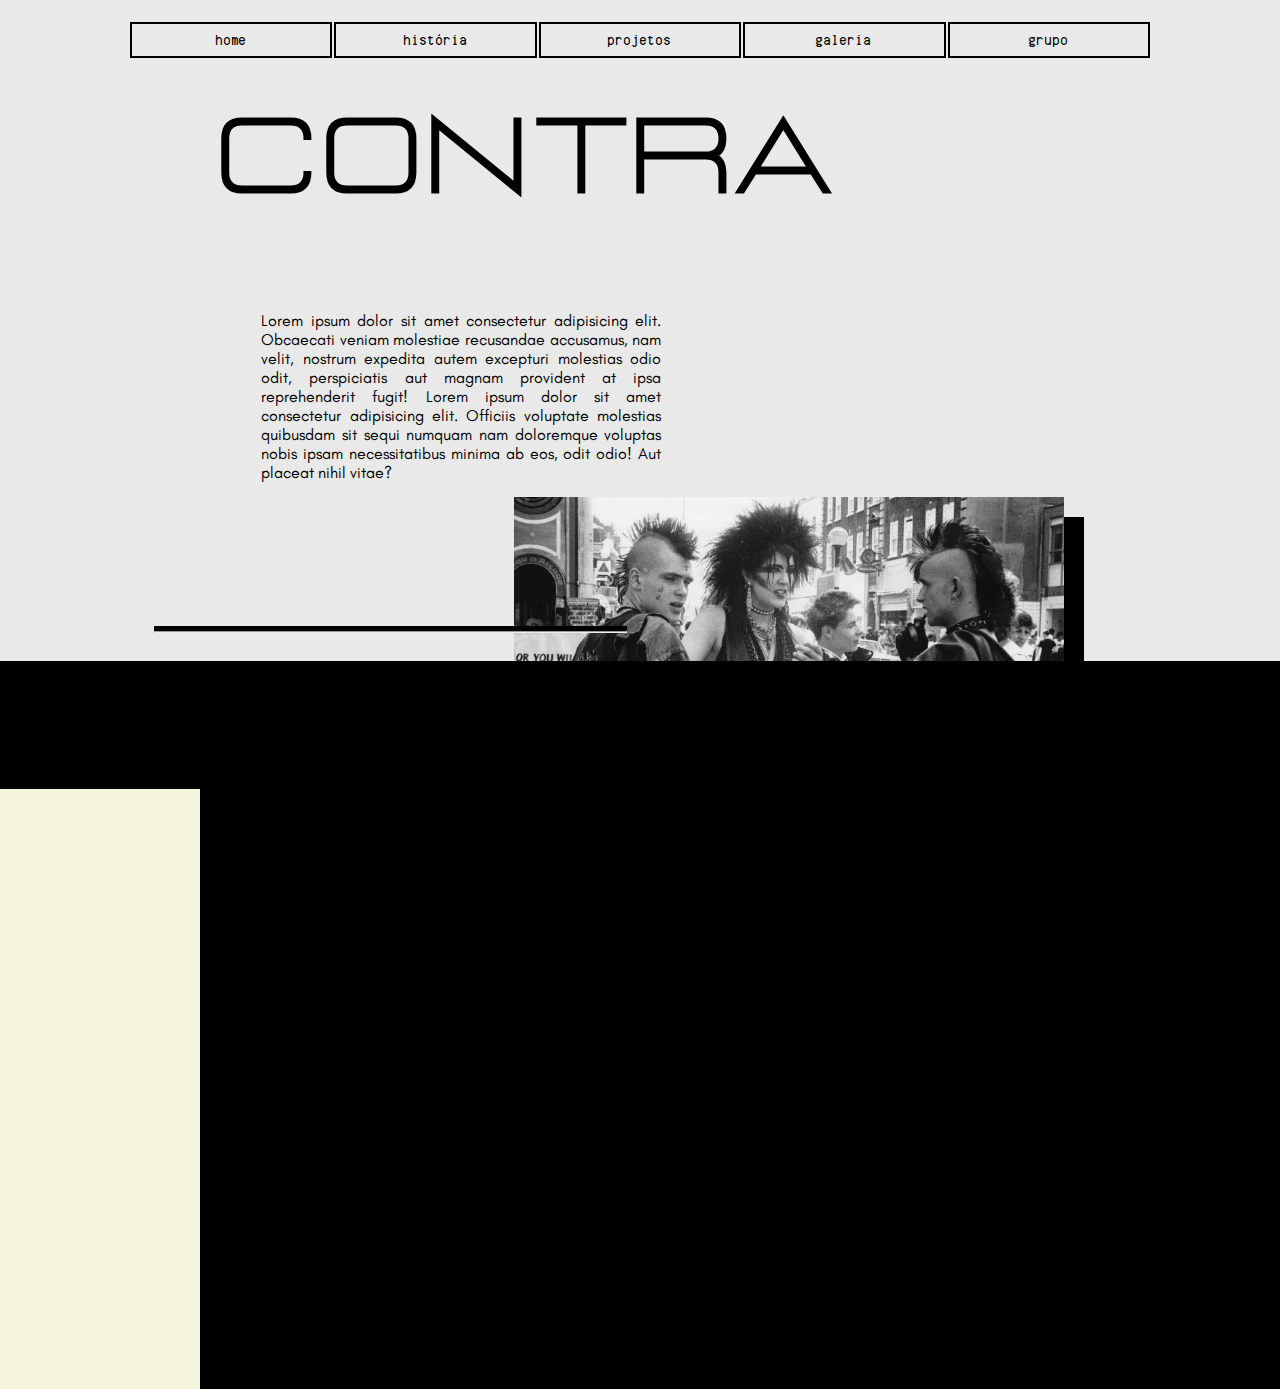
==== home.html @ 4312df62 "iniciei o site e fiz o menu" ====
<!DOCTYPE html>
<html lang="pt-br">
  <head>
    <meta charset="UTF-8" />
    <meta http-equiv="X-UA-Compatible" content="IE=edge" />
    <meta name="viewport" content="width=device-width, initial-scale=1.0" />
    <link rel="stylesheet" href="estilo/home.css" />
    <title>Contra cultura</title>
  </head>
  <body>
    <header>
      <nav>
        <table class="navbar">
          <tr>
            <td><a href="home.html">home</a></td>
            <td><a href="">história</a></td>
            <td><a href="">projetos</a></td>
            <td><a href="">galeria</a></td>
            <td><a href="">grupo</a></td>
          </tr>
        </table>
      </nav>
    </header>
    <div class="caixa">
      <h1 class="contra">Contra</h1>
      <article class="introducao">
        Lorem ipsum dolor sit amet consectetur adipisicing elit. Obcaecati
        veniam molestiae recusandae accusamus, nam velit, nostrum expedita autem
        excepturi molestias odio odit, perspiciatis aut magnam provident at ipsa
        reprehenderit fugit! Lorem ipsum dolor sit amet consectetur adipisicing
        elit. Officiis voluptate molestias quibusdam sit sequi numquam nam
        doloremque voluptas nobis ipsam necessitatibus minima ab eos, odit odio!
        Aut placeat nihil vitae?
      </article>
      <div class="hr-intro">
        <hr />
      </div>
    </div>
    <div class="caixa-dois">
      <img src="imagens/punks.jpg" alt="" />
      <h1 class="cultura">Cultura</h1>
    </div>

    <section class="contextohist">
      <div class="aa"></div>
    </section>
  </body>
</html>
---- estilo/home.css ----
@font-face {
  font-family: spartan;
  src: url(fontes/league-spartan-regular.ttf);
}
@font-face {
  font-family: Lastica;
  src: url(fontes/FontsFree-Net-Lastica.ttf);
}
@font-face {
  font-family: glacial;
  src: url(fontes/GlacialIndifference-Regular.otf);
}
@font-face {
  font-family: computer;
  src: url(fontes/Computer\ says\ no.ttf);
}

* {
  padding: 0;
  margin: 0;
  background-color: #E9E9E9;
}

/*header*/
/*nav*/

a{
  font-size: 25px;
  font-family: computer;
  text-decoration: none;
  color: black;
}

a:hover{
  opacity: 0.7;
}

td{
  padding: 7px;
  border: 2px solid;
  text-align: center;
}

.navbar{
  margin-top: 20px;
  table-layout: fixed;
  margin-left: auto;
  margin-right: auto;
  width: 80%;
}
/*nav*/
/*header*/
/*body*/
/*TÍTULO*/

.caixa{ /*organizando as divs pra nao me perder*/
  display: inline-block;
}

.caixa-dois{
  float: right;

}

.contra{ /*DIV-UM : contra*/
  font-family: lastica;
  margin-left: 35%;
  letter-spacing: 8px;
  margin-top: 7%;
  font-size: 11vh;
}

.introducao{
  margin-top: 15%;
  margin-left: 42%;
  text-align: justify;
  width: 400px;
  font-family: glacial;
}

.hr-intro{ /*linha depois do texto*/
  border-top: 5px solid rgb(0, 0, 0);
  float: left;
  width: 37%;
  position: absolute;
  margin-left: 12%;
  margin-top: 16vh;
}

.cultura{ /*DIV-DOIS : cultura*/
  margin-top: 6%;
  margin-left: 5%;
  font-family: lastica;
  letter-spacing: 8px;
  font-size: 11vh;
}

.caixa-dois img{ /*DIV-DOIS : imagem-punk*/
  margin-top: 2%;
  margin-right: 24vh;
  width: 550px;
  -webkit-box-shadow: 20px 20px rgb(0, 0, 0);
		-moz-box-shadow:    20px 20px rgb(0, 0, 0);
		box-shadow:         20px 20px rgb(0, 0, 0);
	}

/*TÍTULO*/

/*CONTEXTO HISTORICO*/
.contextohist{
  position: absolute;
  margin-top: 14%;
  background-color: black;
  width: 100%;
}

.aa{
  margin-top: 10%;
  width: 200px;
  height: 600px;
  background-color: beige;
}
/*CONTEXTO HISTORICO*/
/*body*/
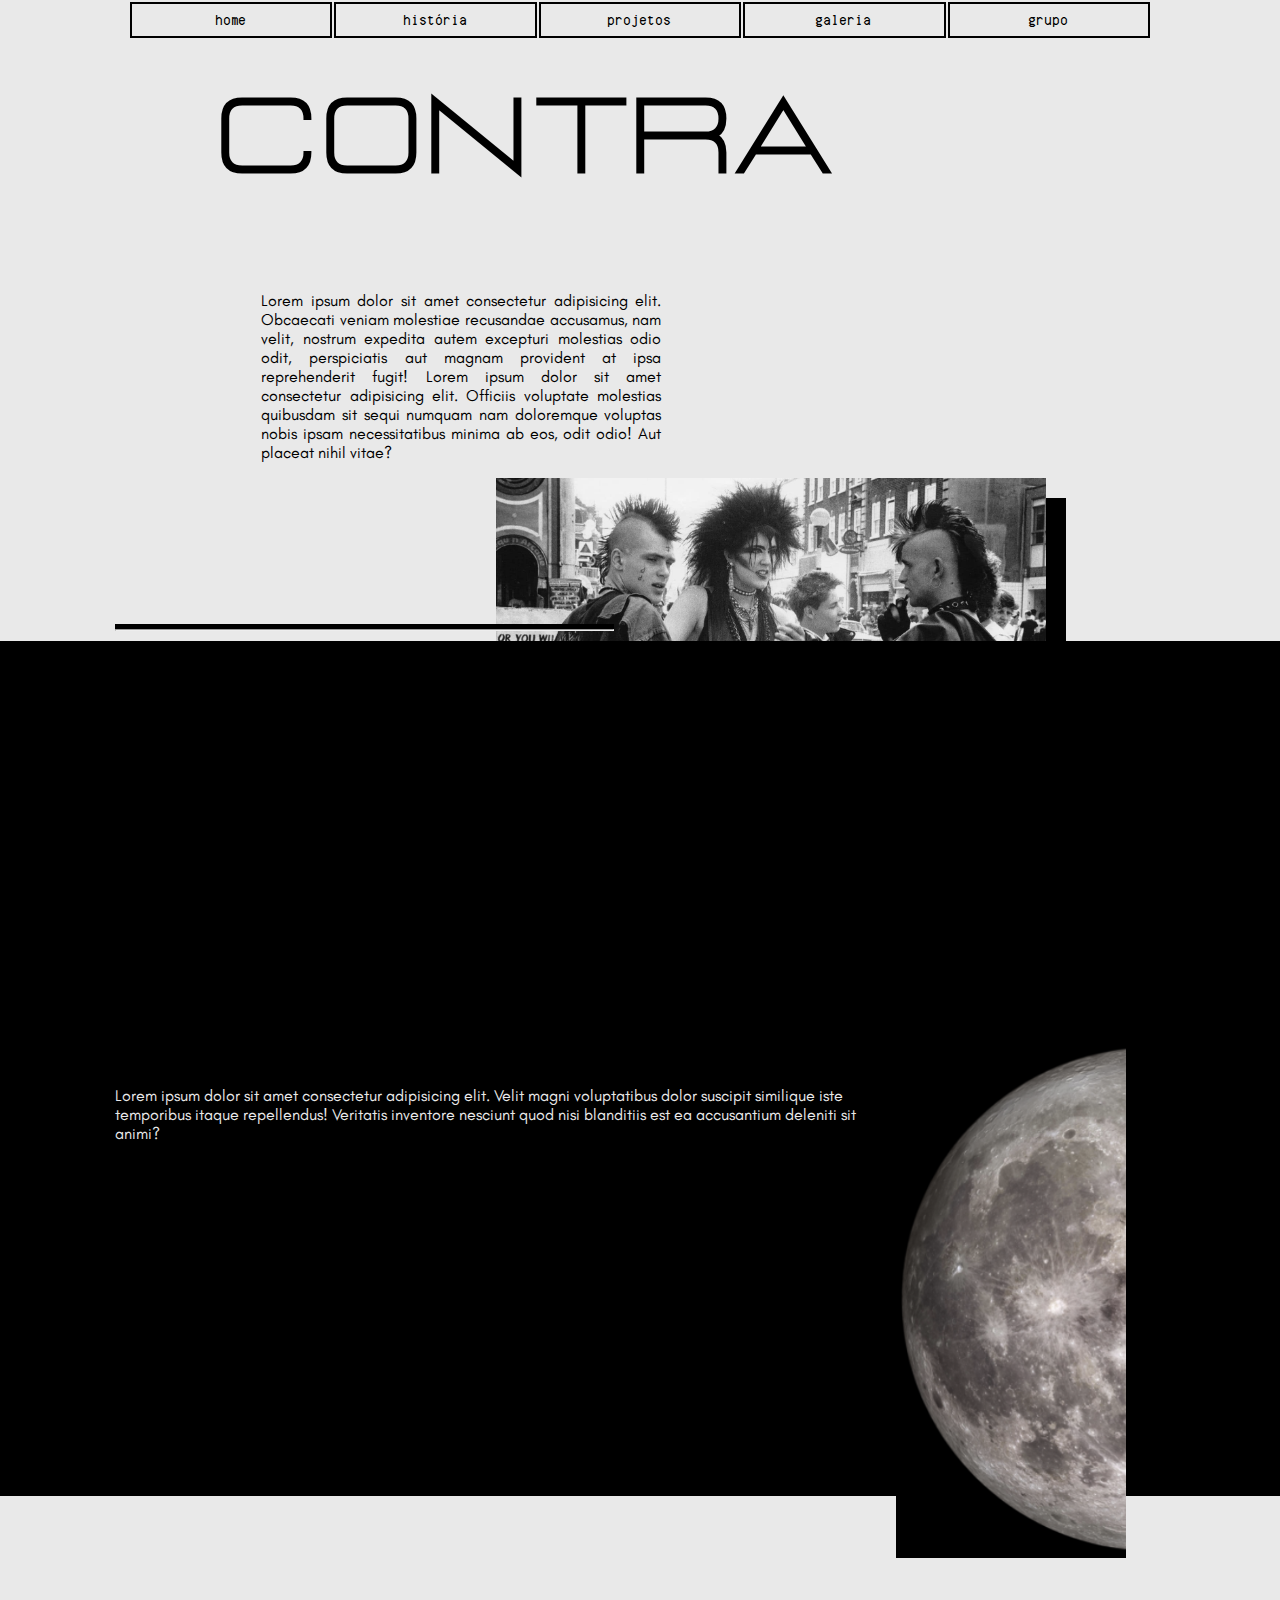
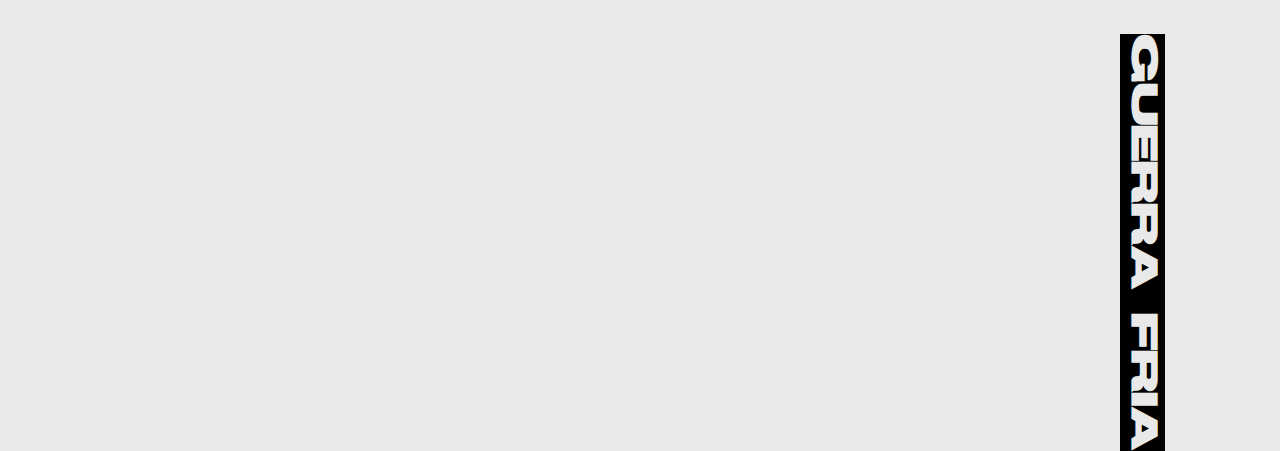
==== commit 7818b2df: "adicionei a parte de guerra fria e modifiquei o texto introdutório" ====
--- a/home.html
+++ b/home.html
@@ -21,28 +21,43 @@
         </table>
       </nav>
     </header>
-    <div class="caixa">
-      <h1 class="contra">Contra</h1>
-      <article class="introducao">
-        Lorem ipsum dolor sit amet consectetur adipisicing elit. Obcaecati
+    <section>
+     <div class="caixa">
+        <h1 class="contra">Contra</h1>
+        <article class="introducao">
+         Lorem ipsum dolor sit amet consectetur adipisicing elit. Obcaecati
         veniam molestiae recusandae accusamus, nam velit, nostrum expedita autem
         excepturi molestias odio odit, perspiciatis aut magnam provident at ipsa
         reprehenderit fugit! Lorem ipsum dolor sit amet consectetur adipisicing
         elit. Officiis voluptate molestias quibusdam sit sequi numquam nam
         doloremque voluptas nobis ipsam necessitatibus minima ab eos, odit odio!
         Aut placeat nihil vitae?
-      </article>
+        </article>
       <div class="hr-intro">
         <hr />
+       </div>
       </div>
+     <div class="caixa-dois">
+       <img src="imagens/punks.jpg" alt="" />
+        <h1 class="cultura">Cultura</h1>
+      </div>
+   </section>
+
+   <section class="guerrafria">
+    <div class="conteudoguerra">
+      <article class="artfrio">
+        Lorem ipsum dolor sit amet consectetur adipisicing elit. Velit magni 
+        voluptatibus dolor suscipit similique iste temporibus itaque repellendus! Veritatis 
+        inventore nesciunt quod nisi blanditiis est ea accusantium deleniti sit animi?
+      </article>
     </div>
-    <div class="caixa-dois">
-      <img src="imagens/punks.jpg" alt="" />
-      <h1 class="cultura">Cultura</h1>
-    </div>
-
-    <section class="contextohist">
-      <div class="aa"></div>
-    </section>
-  </body>
-</html>
+       <div class="a">
+        <img class="lua" src="imagens/lua2.png" alt="">
+      </div>
+        <div class="b">
+          <h2 class="subguerra">guerra fria</h2>
+        </div>
+        
+      
+  
+   </section>
--- a/estilo/home.css
+++ b/estilo/home.css
@@ -13,6 +13,10 @@
 @font-face {
   font-family: computer;
   src: url(fontes/Computer\ says\ no.ttf);
+}
+@font-face {
+  font-family: tsblock;
+  src: url(fontes/TS\ Block\ Bold.ttf);
 }
 
 * {
@@ -42,7 +46,6 @@
 }
 
 .navbar{
-  margin-top: 20px;
   table-layout: fixed;
   margin-left: auto;
   margin-right: auto;
@@ -57,7 +60,7 @@
   display: inline-block;
 }
 
-.caixa-dois{
+.caixa-dois{ /*imagem dos punks e contra*/
   float: right;
 
 }
@@ -81,10 +84,10 @@
 .hr-intro{ /*linha depois do texto*/
   border-top: 5px solid rgb(0, 0, 0);
   float: left;
-  width: 37%;
+  width: 39%;
   position: absolute;
-  margin-left: 12%;
-  margin-top: 16vh;
+  margin-left: 9%;
+  margin-top: 18vh;
 }
 
 .cultura{ /*DIV-DOIS : cultura*/
@@ -97,7 +100,7 @@
 
 .caixa-dois img{ /*DIV-DOIS : imagem-punk*/
   margin-top: 2%;
-  margin-right: 24vh;
+  margin-right: 26vh;
   width: 550px;
   -webkit-box-shadow: 20px 20px rgb(0, 0, 0);
 		-moz-box-shadow:    20px 20px rgb(0, 0, 0);
@@ -107,18 +110,44 @@
 /*TÍTULO*/
 
 /*CONTEXTO HISTORICO*/
-.contextohist{
-  position: absolute;
+/*---GUERRA FRIA---*/
+.guerrafria{ /*section preta*/
   margin-top: 14%;
+  position: relative;
+  height: 95vh;
+  width: 100%;
   background-color: black;
-  width: 100%;
 }
 
-.aa{
-  margin-top: 10%;
-  width: 200px;
-  height: 600px;
-  background-color: beige;
+.artfrio { /*div do que ta escrito*/
+  margin-top: 6%;
+  margin-left: 9%;
+  width: 59%;
+  float: left;
+  background-color: #000000;
+  font-family: glacial;
+  color: #E9E9E9;
 }
+
+.lua{
+  float: left;
+  width: 230px;
+  background-color: #000000;
+  margin-left: 2%;
+  margin-top: 2.5%;
+}
+
+
+.subguerra{
+  margin-right: 9%;
+  margin-top: 6%;
+  font-size: 40px;
+  float: right;
+  writing-mode: vertical-lr;
+  background-color: #000000;
+  color: #E9E9E9;
+  font-family: tsblock;
+}
+/*---GUERRA FRIA---*/
 /*CONTEXTO HISTORICO*/
 /*body*/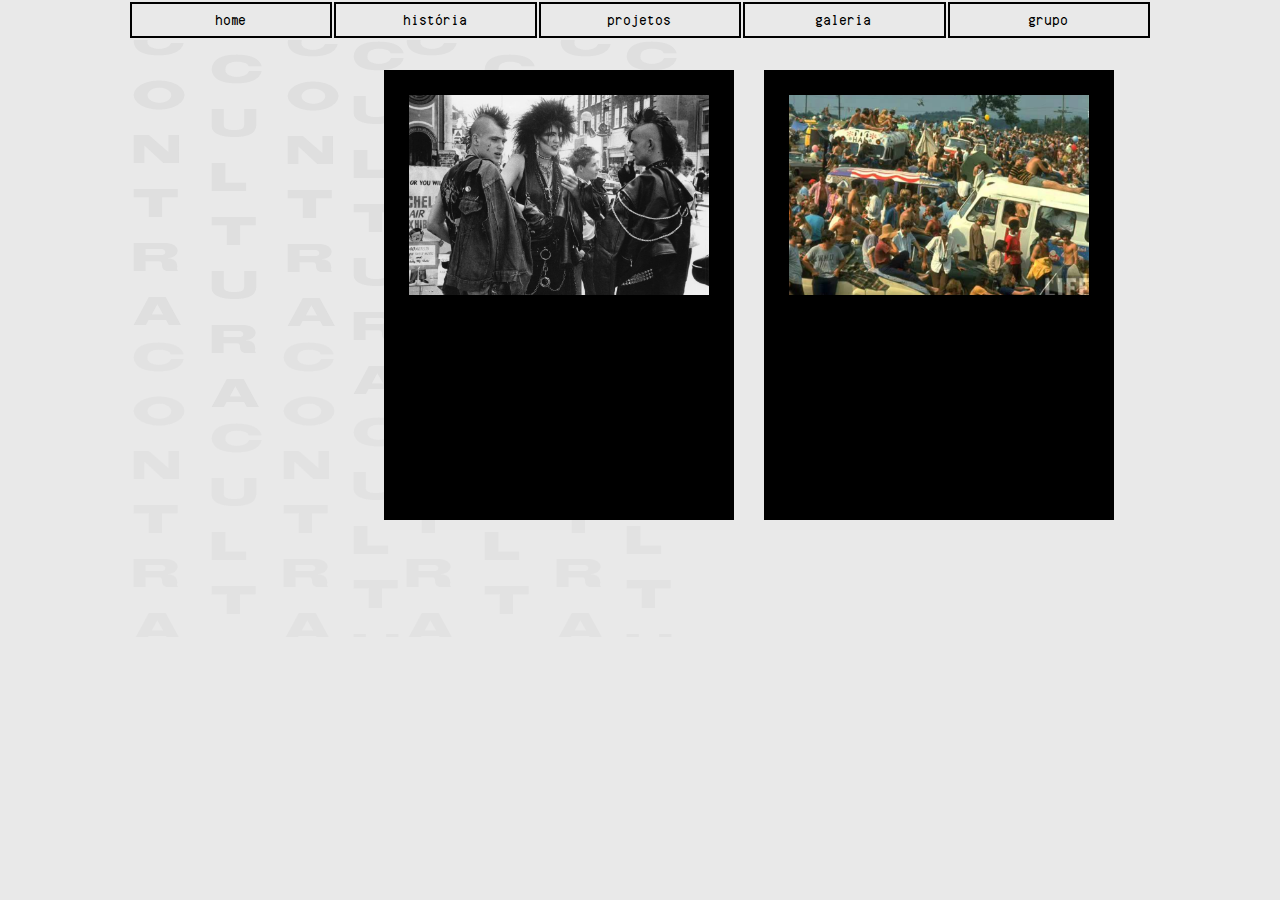
==== commit a69e4c51: "tentei arrumar o nav, mas nao deu certo. então fiz a parte de guerra fria e iniciei um menu" ====
--- a/home.html
+++ b/home.html
@@ -2,9 +2,9 @@
 <html lang="pt-br">
   <head>
     <meta charset="UTF-8" />
+    <link rel="stylesheet" href="estilo/home.css" />
     <meta http-equiv="X-UA-Compatible" content="IE=edge" />
     <meta name="viewport" content="width=device-width, initial-scale=1.0" />
-    <link rel="stylesheet" href="estilo/home.css" />
     <title>Contra cultura</title>
   </head>
   <body>
@@ -12,8 +12,8 @@
       <nav>
         <table class="navbar">
           <tr>
-            <td><a href="home.html">home</a></td>
-            <td><a href="">história</a></td>
+            <td><a href="home.html">home</td>
+            <td><a href="historia.html">história</a></td>
             <td><a href="">projetos</a></td>
             <td><a href="">galeria</a></td>
             <td><a href="">grupo</a></td>
@@ -21,43 +21,15 @@
         </table>
       </nav>
     </header>
-    <section>
-     <div class="caixa">
-        <h1 class="contra">Contra</h1>
-        <article class="introducao">
-         Lorem ipsum dolor sit amet consectetur adipisicing elit. Obcaecati
-        veniam molestiae recusandae accusamus, nam velit, nostrum expedita autem
-        excepturi molestias odio odit, perspiciatis aut magnam provident at ipsa
-        reprehenderit fugit! Lorem ipsum dolor sit amet consectetur adipisicing
-        elit. Officiis voluptate molestias quibusdam sit sequi numquam nam
-        doloremque voluptas nobis ipsam necessitatibus minima ab eos, odit odio!
-        Aut placeat nihil vitae?
-        </article>
-      <div class="hr-intro">
-        <hr />
-       </div>
+    <img class="contracult2" src="imagens/contracultura.png" alt="">
+    <img class="contracult" src="imagens/contracultura.png" alt="">
+    <article class="um">
+      <div class="hist">
+        <img class="minigalera" src="imagens/minigalera.png" alt="">
       </div>
-     <div class="caixa-dois">
-       <img src="imagens/punks.jpg" alt="" />
-        <h1 class="cultura">Cultura</h1>
+      <div class="punk">
+        <img class="minipunk" src="imagens/minipunks.png" alt="">
       </div>
-   </section>
-
-   <section class="guerrafria">
-    <div class="conteudoguerra">
-      <article class="artfrio">
-        Lorem ipsum dolor sit amet consectetur adipisicing elit. Velit magni 
-        voluptatibus dolor suscipit similique iste temporibus itaque repellendus! Veritatis 
-        inventore nesciunt quod nisi blanditiis est ea accusantium deleniti sit animi?
-      </article>
-    </div>
-       <div class="a">
-        <img class="lua" src="imagens/lua2.png" alt="">
-      </div>
-        <div class="b">
-          <h2 class="subguerra">guerra fria</h2>
-        </div>
-        
-      
-  
-   </section>
+    </article>
+  </body>
+</html>
--- a/estilo/home.css
+++ b/estilo/home.css
@@ -14,10 +14,7 @@
   font-family: computer;
   src: url(fontes/Computer\ says\ no.ttf);
 }
-@font-face {
-  font-family: tsblock;
-  src: url(fontes/TS\ Block\ Bold.ttf);
-}
+
 
 * {
   padding: 0;
@@ -27,16 +24,16 @@
 
 /*header*/
 /*nav*/
-
 a{
+  font-family: computer;
   font-size: 25px;
-  font-family: computer;
   text-decoration: none;
   color: black;
 }
 
-a:hover{
-  opacity: 0.7;
+
+.navbar td:hover{
+  background-color: black;
 }
 
 td{
@@ -53,101 +50,53 @@
 }
 /*nav*/
 /*header*/
+
 /*body*/
-/*TÍTULO*/
-
-.caixa{ /*organizando as divs pra nao me perder*/
-  display: inline-block;
+.contracult{
+  float: left;
+  position: absolute;
+  margin-left: 7.2%;
+  background-color: #e9e9e900;
 }
 
-.caixa-dois{ /*imagem dos punks e contra*/
-  float: right;
-
+.contracult2{
+  float: left;
+  position: absolute;
+  margin-left: 28.5%;
 }
 
-.contra{ /*DIV-UM : contra*/
-  font-family: lastica;
-  margin-left: 35%;
-  letter-spacing: 8px;
-  margin-top: 7%;
-  font-size: 11vh;
+.um{
+  margin-top: 30px;
 }
 
-.introducao{
-  margin-top: 15%;
-  margin-left: 42%;
-  text-align: justify;
-  width: 400px;
-  font-family: glacial;
+.hist{
+  margin-right: 13%;
+  position: relative;
+  height: 450px;
+  width: 350px;
+  background-color: rgb(0, 0, 0);
+  float: right;
 }
 
-.hr-intro{ /*linha depois do texto*/
-  border-top: 5px solid rgb(0, 0, 0);
-  float: left;
-  width: 39%;
-  position: absolute;
-  margin-left: 9%;
-  margin-top: 18vh;
+.minigalera{
+  width: 300px;
+  margin-left: 25px;
+  margin-top: 25px;
 }
 
-.cultura{ /*DIV-DOIS : cultura*/
-  margin-top: 6%;
-  margin-left: 5%;
-  font-family: lastica;
-  letter-spacing: 8px;
-  font-size: 11vh;
+.punk{
+  position: relative;
+  height: 450px;
+  width: 350px;
+  background-color: rgb(0, 0, 0);
+  margin-right: 30px;
+  float: right;
 }
 
-.caixa-dois img{ /*DIV-DOIS : imagem-punk*/
-  margin-top: 2%;
-  margin-right: 26vh;
-  width: 550px;
-  -webkit-box-shadow: 20px 20px rgb(0, 0, 0);
-		-moz-box-shadow:    20px 20px rgb(0, 0, 0);
-		box-shadow:         20px 20px rgb(0, 0, 0);
-	}
-
-/*TÍTULO*/
-
-/*CONTEXTO HISTORICO*/
-/*---GUERRA FRIA---*/
-.guerrafria{ /*section preta*/
-  margin-top: 14%;
-  position: relative;
-  height: 95vh;
-  width: 100%;
-  background-color: black;
+.minipunk{
+  width: 300px;
+  margin-left: 25px;
+  margin-top: 25px;
 }
 
-.artfrio { /*div do que ta escrito*/
-  margin-top: 6%;
-  margin-left: 9%;
-  width: 59%;
-  float: left;
-  background-color: #000000;
-  font-family: glacial;
-  color: #E9E9E9;
-}
-
-.lua{
-  float: left;
-  width: 230px;
-  background-color: #000000;
-  margin-left: 2%;
-  margin-top: 2.5%;
-}
-
-
-.subguerra{
-  margin-right: 9%;
-  margin-top: 6%;
-  font-size: 40px;
-  float: right;
-  writing-mode: vertical-lr;
-  background-color: #000000;
-  color: #E9E9E9;
-  font-family: tsblock;
-}
-/*---GUERRA FRIA---*/
-/*CONTEXTO HISTORICO*/
 /*body*/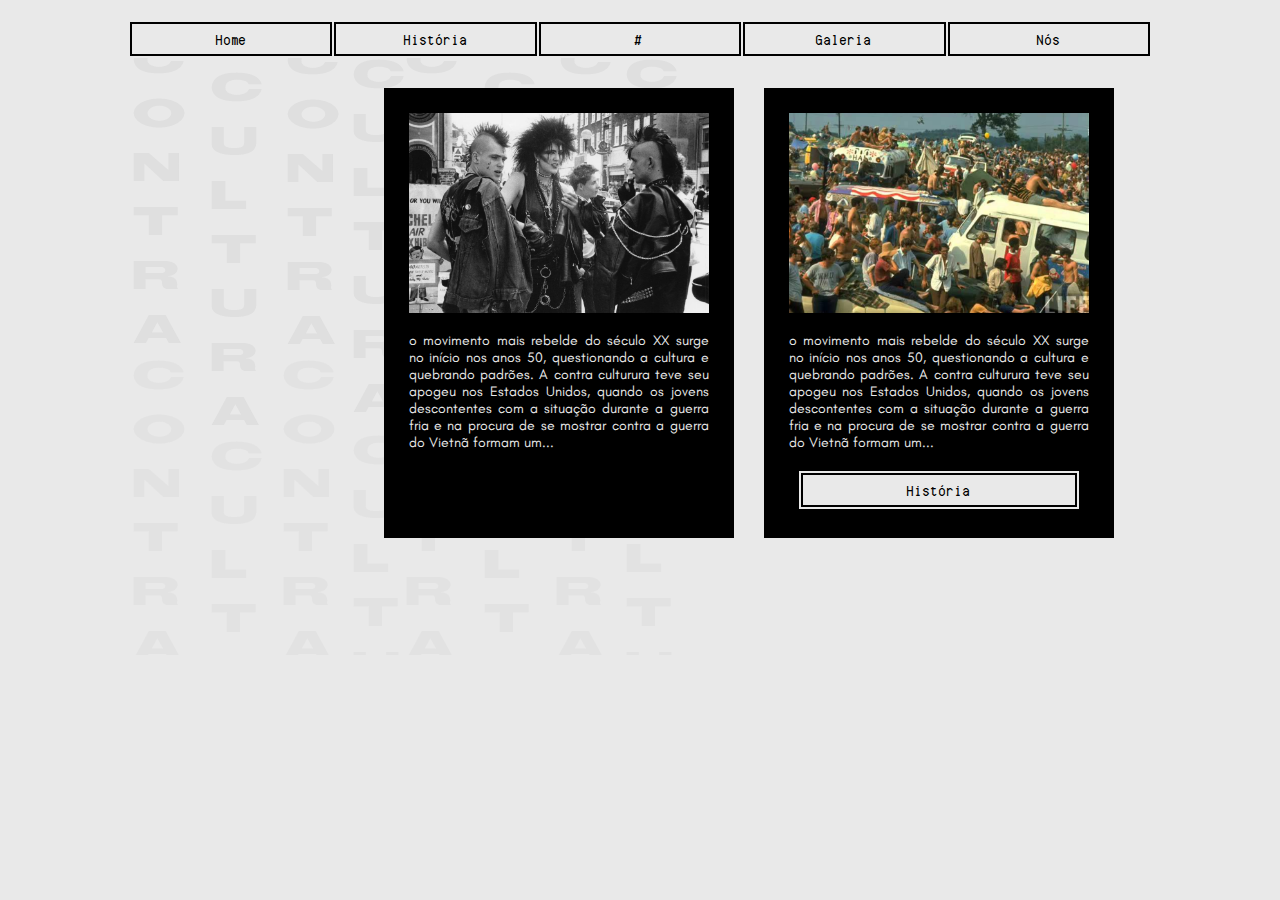
==== commit 9ae0f3f2: "arrumei o nav,caralho" ====
--- a/home.html
+++ b/home.html
@@ -12,23 +12,32 @@
       <nav>
         <table class="navbar">
           <tr>
-            <td><a href="home.html">home</td>
-            <td><a href="historia.html">história</a></td>
-            <td><a href="">projetos</a></td>
-            <td><a href="">galeria</a></td>
-            <td><a href="">grupo</a></td>
+            <td style="cursor:pointer" onclick="location.href='home.html'">Home</td>
+            <td style="cursor:pointer" onclick="location.href='historia.html'">História</td>
+            <td style="cursor:pointer" onclick="location.href='home.html'">#</td>
+            <td style="cursor:pointer" onclick="location.href='home.html'">Galeria</td>
+            <td style="cursor:pointer" onclick="location.href='home.html'">Nós</td>
           </tr>
         </table>
       </nav>
     </header>
+    <!--imagens escrito contracultura-->
     <img class="contracult2" src="imagens/contracultura.png" alt="">
     <img class="contracult" src="imagens/contracultura.png" alt="">
+    <!--imagens escrito contracultura-->
     <article class="um">
+      <!--quadrado botao de historia-->
       <div class="hist">
         <img class="minigalera" src="imagens/minigalera.png" alt="">
+        <p>o movimento mais rebelde do século XX surge no início nos anos 50, questionando a cultura e quebrando padrões. A contra culturura teve seu apogeu nos Estados Unidos, quando os jovens descontentes com a situação durante a guerra fria e na procura de se mostrar contra a guerra do Vietnã formam um...</p>
+        <table class="navbar">
+          <td style="cursor:pointer" onclick="location.href='historia.html'">História</td>
+        </table>
       </div>
+      <!--quadrado botao dos punks-->
       <div class="punk">
         <img class="minipunk" src="imagens/minipunks.png" alt="">
+        <p>o movimento mais rebelde do século XX surge no início nos anos 50, questionando a cultura e quebrando padrões. A contra culturura teve seu apogeu nos Estados Unidos, quando os jovens descontentes com a situação durante a guerra fria e na procura de se mostrar contra a guerra do Vietnã formam um...</p>
       </div>
     </article>
   </body>
--- a/estilo/home.css
+++ b/estilo/home.css
@@ -24,21 +24,21 @@
 
 /*header*/
 /*nav*/
-a{
+td{
+  font-size: 25px;
   font-family: computer;
-  font-size: 25px;
   text-decoration: none;
   color: black;
 }
 
-
-.navbar td:hover{
-  background-color: black;
+td:hover{
+  background-color: #000000;
+  color: #E9E9E9;
 }
 
 td{
   padding: 7px;
-  border: 2px solid;
+  border: 2px solid black;
   text-align: center;
 }
 
@@ -46,12 +46,14 @@
   table-layout: fixed;
   margin-left: auto;
   margin-right: auto;
+  margin-top: 20px;
   width: 80%;
 }
 /*nav*/
 /*header*/
 
 /*body*/
+/*imagens e partes pretas 1*/
 .contracult{
   float: left;
   position: absolute;
@@ -98,5 +100,28 @@
   margin-left: 25px;
   margin-top: 25px;
 }
+/*textos e botões da parte 1*/
+.hist p{
+  background-color: #000000;
+  color: #E9E9E9;
+  text-align: justify;
+  margin-top: 15px;
+  margin-left: 25px;
+  margin-right: 25px;
+  font-family: glacial;
+  font-size: 14px;
+}
 
+.punk p{
+  background-color: #000000;
+  color: #E9E9E9;
+  text-align: justify;
+  margin-top: 15px;
+  margin-left: 25px;
+  margin-right: 25px;
+  font-family: glacial;
+  font-size: 14px;
+}
+/*textos e botões da parte 1*/
+/*imagens e partes pretas 1*/
 /*body*/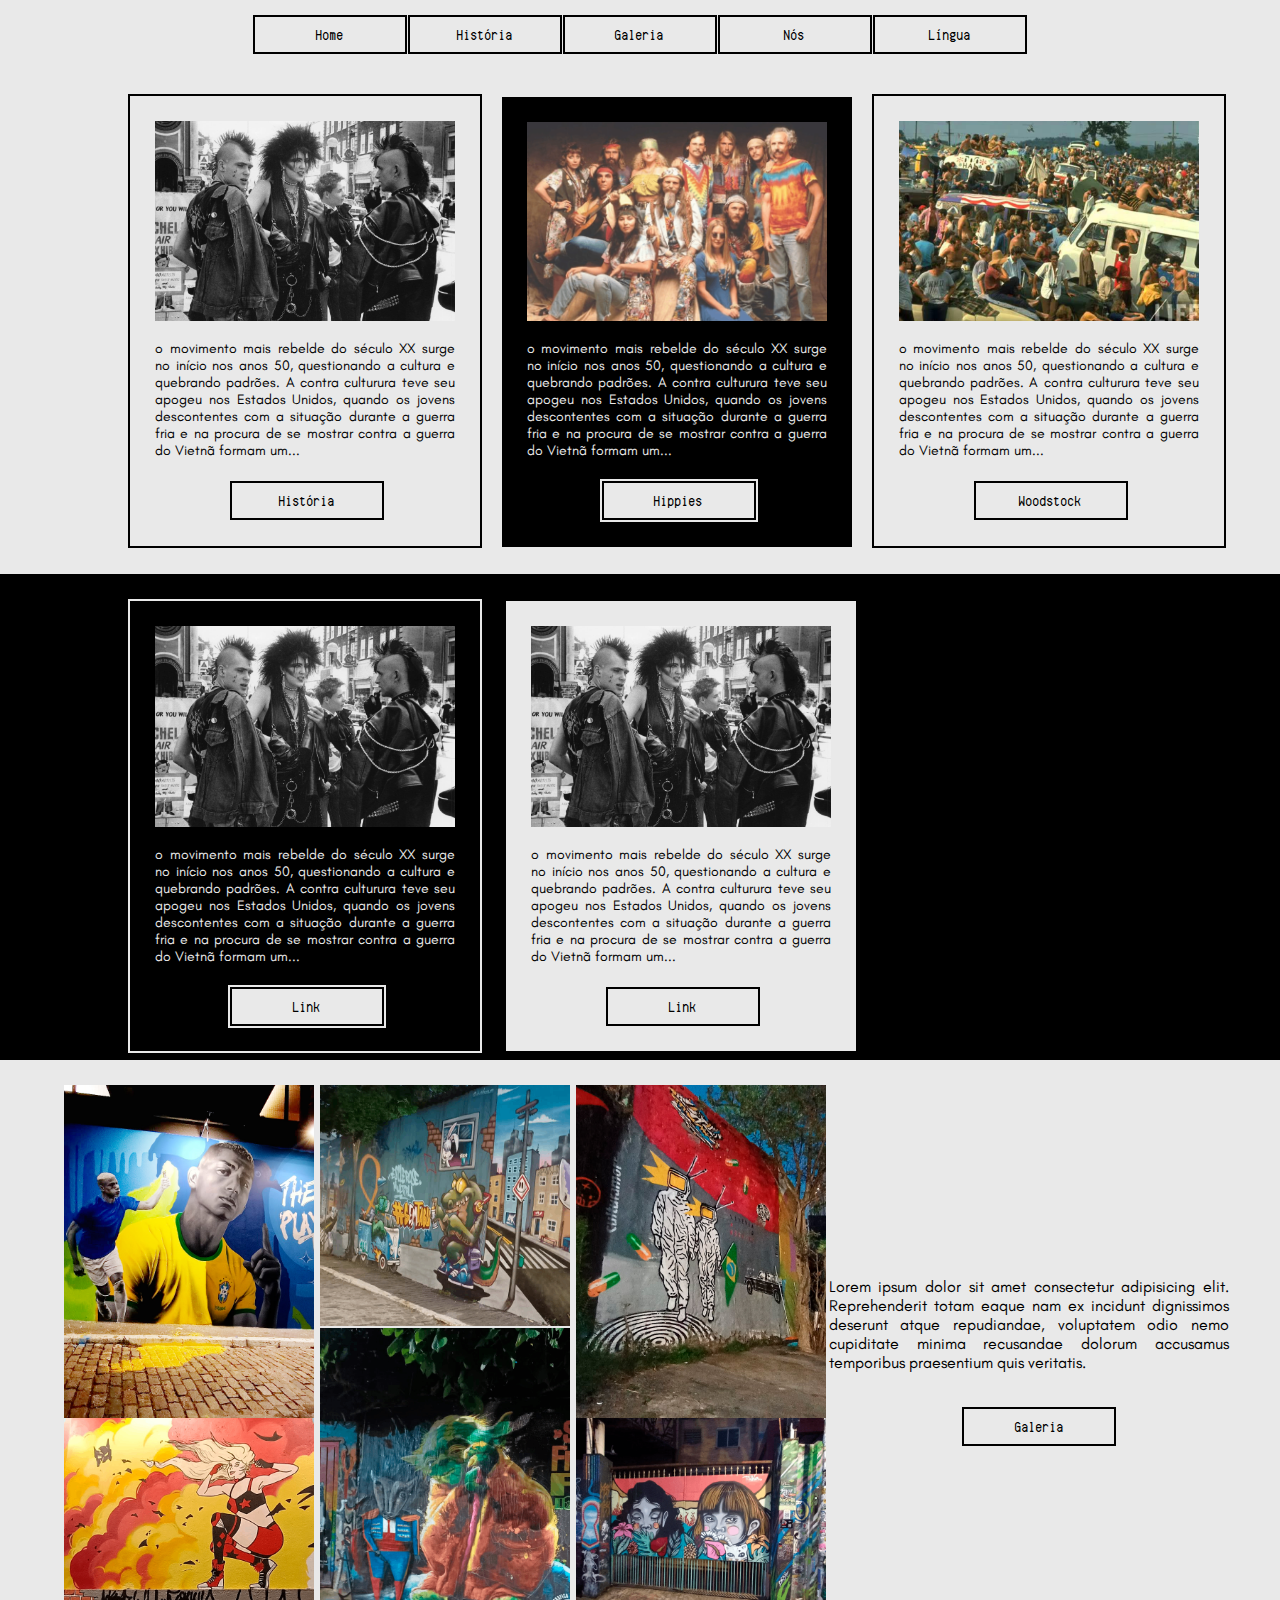
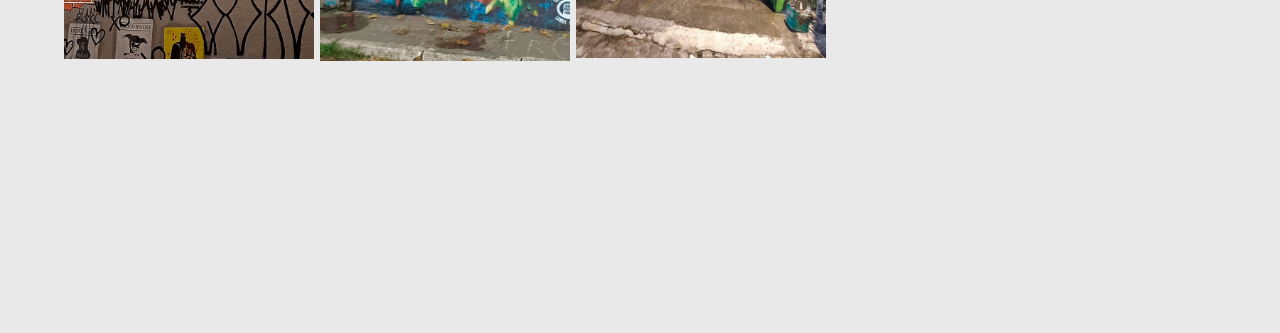
==== commit d11d5977: "tudo quase pronto para entregar" ====
--- a/home.html
+++ b/home.html
@@ -9,36 +9,159 @@
   </head>
   <body>
     <header>
-      <nav>
-        <table class="navbar">
-          <tr>
-            <td style="cursor:pointer" onclick="location.href='home.html'">Home</td>
-            <td style="cursor:pointer" onclick="location.href='historia.html'">História</td>
-            <td style="cursor:pointer" onclick="location.href='home.html'">#</td>
-            <td style="cursor:pointer" onclick="location.href='home.html'">Galeria</td>
-            <td style="cursor:pointer" onclick="location.href='home.html'">Nós</td>
-          </tr>
-        </table>
+      <nav class="menudrop">
+        <ul>
+          <li><a href="home.html">Home</a></li>
+          <li>
+            <a href="historia.html">História</a>
+            <ul>
+              <li><a href="historia.html#hipongas">Hippies</a></li>
+              <li><a href="historia.html#Woodstock">Woodstock</a></li>
+              <li><a href="#">Punks</a></li>
+            </ul>
+          </li>
+
+          <li><a href="galeria.html">Galeria</a></li>
+          <li><a href="#">Nós</a></li>
+          <li>
+            <a href="#">Língua</a>
+            <ul>
+              <li><a href="#">Portugues</a></li>
+              <li><a href="#">Inglês</a></li>
+            </ul>
+          </li>
+        </ul>
       </nav>
     </header>
-    <!--imagens escrito contracultura-->
-    <img class="contracult2" src="imagens/contracultura.png" alt="">
-    <img class="contracult" src="imagens/contracultura.png" alt="">
-    <!--imagens escrito contracultura-->
+
     <article class="um">
-      <!--quadrado botao de historia-->
-      <div class="hist">
-        <img class="minigalera" src="imagens/minigalera.png" alt="">
-        <p>o movimento mais rebelde do século XX surge no início nos anos 50, questionando a cultura e quebrando padrões. A contra culturura teve seu apogeu nos Estados Unidos, quando os jovens descontentes com a situação durante a guerra fria e na procura de se mostrar contra a guerra do Vietnã formam um...</p>
-        <table class="navbar">
-          <td style="cursor:pointer" onclick="location.href='historia.html'">História</td>
+      <!--quadrado botao de HISTORIA -->
+      <div id="quadrados" class="quadrado1">
+        <img src="imagens/minipunks.png" alt="" />
+        <p>
+          o movimento mais rebelde do século XX surge no início nos anos 50,
+          questionando a cultura e quebrando padrões. A contra culturura teve
+          seu apogeu nos Estados Unidos, quando os jovens descontentes com a
+          situação durante a guerra fria e na procura de se mostrar contra a
+          guerra do Vietnã formam um...
+        </p>
+        <table>
+          <td><a href="historia.html">História</a></td>
         </table>
       </div>
-      <!--quadrado botao dos punks-->
-      <div class="punk">
-        <img class="minipunk" src="imagens/minipunks.png" alt="">
-        <p>o movimento mais rebelde do século XX surge no início nos anos 50, questionando a cultura e quebrando padrões. A contra culturura teve seu apogeu nos Estados Unidos, quando os jovens descontentes com a situação durante a guerra fria e na procura de se mostrar contra a guerra do Vietnã formam um...</p>
+      <!--quadrado botao de HISTORIA -->
+
+      <!--quadrado botao de HIPPIE -->
+      <div id="quadrados" class="quadrado2">
+        <img src="imagens/varioshippie.png" alt="" />
+        <p>
+          o movimento mais rebelde do século XX surge no início nos anos 50,
+          questionando a cultura e quebrando padrões. A contra culturura teve
+          seu apogeu nos Estados Unidos, quando os jovens descontentes com a
+          situação durante a guerra fria e na procura de se mostrar contra a
+          guerra do Vietnã formam um...
+        </p>
+        <table>
+          <td><a href="historia.html#hipongas">Hippies</a></td>
+        </table>
       </div>
+      <!--quadrado botao de HIPPIE -->
+
+      <!--quadrado botao de WOODSTOCK-->
+      <div id="quadrados" class="quadrado3">
+        <img src="imagens/minigalera.png" alt="" />
+        <p>
+          o movimento mais rebelde do século XX surge no início nos anos 50,
+          questionando a cultura e quebrando padrões. A contra culturura teve
+          seu apogeu nos Estados Unidos, quando os jovens descontentes com a
+          situação durante a guerra fria e na procura de se mostrar contra a
+          guerra do Vietnã formam um...
+        </p>
+        <table>
+          <td><a href="historia.html#Woodstock">Woodstock</a></td>
+        </table>
+      </div>
+      <!--quadrado botao de WOODSTOCK-->
     </article>
+
+    <section class="preto1">
+      <article class="segundo">
+        <!--quadrado botao de -->
+        <div id="quadrados" class="quadrado4">
+          <img src="imagens/minipunks.png" alt="" />
+          <p>
+            o movimento mais rebelde do século XX surge no início nos anos 50,
+            questionando a cultura e quebrando padrões. A contra culturura teve
+            seu apogeu nos Estados Unidos, quando os jovens descontentes com a
+            situação durante a guerra fria e na procura de se mostrar contra a
+            guerra do Vietnã formam um...
+          </p>
+          <table>
+            <td><a href="">Link</a></td>
+          </table>
+        </div>
+        <!--quadrado botao de -->
+
+        <!--quadrado botao de -->
+        <div id="quadrados" class="quadrado5">
+          <img src="imagens/minipunks.png" alt="" />
+          <p>
+            o movimento mais rebelde do século XX surge no início nos anos 50,
+            questionando a cultura e quebrando padrões. A contra culturura teve
+            seu apogeu nos Estados Unidos, quando os jovens descontentes com a
+            situação durante a guerra fria e na procura de se mostrar contra a
+            guerra do Vietnã formam um...
+          </p>
+          <table>
+            <td><a href="">Link</a></td>
+          </table>
+        </div>
+        <!--quadrado botao de -->
+
+        <!--quadrado botao de -->
+        <div id="quadrados" class="quadrado6">
+          <img src="imagens/minipunks.png" alt="" />
+          <p>
+            o movimento mais rebelde do século XX surge no início nos anos 50,
+            questionando a cultura e quebrando padrões. A contra culturura teve
+            seu apogeu nos Estados Unidos, quando os jovens descontentes com a
+            situação durante a guerra fria e na procura de se mostrar contra a
+            guerra do Vietnã formam um...
+          </p>
+          <table>
+            <td><a href="">Link</a></td>
+          </table>
+        </div>
+        <!--quadrado botao de -->
+      </article>
+    </section>
+
+    <section class="galeria">
+      <div class="galeum">
+        <img class="fute" src="imagens/retangulogale.jpg" alt="" />
+        <img class="kabum" src="imagens/quadradogale.png" alt="" />
+      </div>
+      <div class="galedois">
+        <img class="dino" src="imagens/quadradogale2.png" alt="" />
+        <img class="yoda" src="imagens/retangulogale2.png" alt="" />
+      </div>
+      <div class="galetres">
+        <img class="tv" src="imagens/retangulogale3.jpg" alt="" />
+        <img class="mininas" src="imagens/quadradogale3.png" alt="" />
+      </div>
+      <article>
+        <div class="link">
+          <p class="parte-escrita">
+            Lorem ipsum dolor sit amet consectetur adipisicing elit.
+            Reprehenderit totam eaque nam ex incidunt dignissimos deserunt atque
+            repudiandae, voluptatem odio nemo cupiditate minima recusandae
+            dolorum accusamus temporibus praesentium quis veritatis.
+          </p>
+          <table>
+            <td><a href="galeria.html">Galeria</a></td>
+          </table>
+        </div>
+      </article>
+    </section>
   </body>
 </html>
--- a/estilo/home.css
+++ b/estilo/home.css
@@ -24,84 +24,251 @@
 
 /*header*/
 /*nav*/
-td{
-  font-size: 25px;
-  font-family: computer;
-  text-decoration: none;
-  color: black;
-}
-
-td:hover{
-  background-color: #000000;
-  color: #E9E9E9;
-}
-
-td{
-  padding: 7px;
+.menudrop{
+  margin-top: 15px;
+  width: 100%;
+  display: flex;
+  flex-direction: row;
+  justify-content: center;
+  align-items: center;
+}
+
+.menudrop ul{
+  display: flex;
+}
+
+.menudrop ul li{
+  width: 150px;
+  height: 35px;
+  line-height: 35px;
+  list-style: none;
   border: 2px solid black;
-  text-align: center;
-}
-
-.navbar{
-  table-layout: fixed;
-  margin-left: auto;
-  margin-right: auto;
-  margin-top: 20px;
-  width: 80%;
+  position: relative;
+  margin-right: 1px;
+}
+
+.menudrop li a{ 
+  font-family: computer;
+  font-size: 23px;
+  text-align: center;
+  text-decoration: none;
+  color:rgb(0, 0, 0);
+  display:block;
+}
+
+.menudrop li a:hover{
+background:rgb(0, 0, 0);
+color:#fff;
+}
+
+.menudrop ul ul {
+  display: none;
+  position: absolute;
+  margin-top: 3px;
+}
+
+.menudrop ul li:hover ul {
+  display: block;
+}
+
+.menu ul ul li a {
+  display: block;
 }
 /*nav*/
 /*header*/
 
 /*body*/
-/*imagens e partes pretas 1*/
-.contracult{
-  float: left;
-  position: absolute;
-  margin-left: 7.2%;
-  background-color: #e9e9e900;
-}
-
-.contracult2{
-  float: left;
-  position: absolute;
-  margin-left: 28.5%;
+/*artigos 1 parte branca*/
+#quadrados{
+  display: inline-block;
 }
 
 .um{
-  margin-top: 30px;
-}
-
-.hist{
-  margin-right: 13%;
-  position: relative;
+  margin-top: 40px;
+}
+/*artigos 1 parte branca*/
+
+/*quadrado 1*/
+.quadrado1{
+  margin-left: 10%;
+  margin-right: 1.24%;
+  height: 450px;
+  width: 350px;
+  border: 2px solid black;
+}
+
+.quadrado1 img{
+  width: 300px;
+  margin-left: 25px;
+  margin-top: 25px;
+}
+
+.quadrado1 p{
+  color: #000000;
+  text-align: justify;
+  margin-top: 15px;
+  margin-left: 25px;
+  margin-right: 25px;
+  font-family: glacial;
+  font-size: 14px;
+}
+
+.quadrado1 table{
+  margin-top: 20px;
+  margin-left: 28%;
+}
+
+.quadrado1 table td{
+  border: 2px solid #000000;
+  width: 150px;
+  height: 35px;
+  line-height: 35px;
+}
+
+.quadrado1 table td a{
+  font-family: computer;
+  font-size: 23px;
+  text-align: center;
+  text-decoration: none;
+  color:rgb(0, 0, 0);
+  display:block;
+}
+
+.quadrado1 table td a:hover{
+  background:rgb(0, 0, 0);
+  color:#fff;
+  }
+/*quadrado 1*/
+
+/*quadrado 2*/
+.quadrado2{
+  margin-right: 1.24%;
   height: 450px;
   width: 350px;
   background-color: rgb(0, 0, 0);
-  float: right;
-}
-
-.minigalera{
+}
+
+.quadrado2 img{
   width: 300px;
   margin-left: 25px;
   margin-top: 25px;
 }
 
-.punk{
-  position: relative;
+.quadrado2 p{
+  background-color: #000000;
+  color: #E9E9E9;
+  text-align: justify;
+  margin-top: 15px;
+  margin-left: 25px;
+  margin-right: 25px;
+  font-family: glacial;
+  font-size: 14px;
+}
+
+.quadrado2 table{
+  margin-top: 20px;
+  margin-left: 28%;
+}
+
+.quadrado2 table td{
+  border: 2px solid #000000;
+  width: 150px;
+  height: 35px;
+  line-height: 35px;
+}
+
+.quadrado2 table td a{
+  font-family: computer;
+  font-size: 23px;
+  text-align: center;
+  text-decoration: none;
+  color:rgb(0, 0, 0);
+  display:block;
+}
+
+.quadrado2 table td a:hover{
+  background:rgb(0, 0, 0);
+  color:#fff;
+  }
+/*quadrado 2*/
+
+/*quadrado 3*/
+.quadrado3{
   height: 450px;
   width: 350px;
-  background-color: rgb(0, 0, 0);
-  margin-right: 30px;
-  float: right;
-}
-
-.minipunk{
+  border: 2px solid black;
+}
+
+.quadrado3 img{
   width: 300px;
   margin-left: 25px;
   margin-top: 25px;
 }
-/*textos e botões da parte 1*/
-.hist p{
+
+.quadrado3 p{
+  color: #000000;
+  text-align: justify;
+  margin-top: 15px;
+  margin-left: 25px;
+  margin-right: 25px;
+  font-family: glacial;
+  font-size: 14px;
+}
+
+.quadrado3 table{
+  margin-top: 20px;
+  margin-left: 28%;
+}
+
+.quadrado3 table td{
+  border: 2px solid #000000;
+  width: 150px;
+  height: 35px;
+  line-height: 35px;
+}
+
+.quadrado3 table td a{
+  font-family: computer;
+  font-size: 23px;
+  text-align: center;
+  text-decoration: none;
+  color:rgb(0, 0, 0);
+  display:block;
+}
+
+.quadrado3 table td a:hover{
+  background:rgb(0, 0, 0);
+  color:#fff;
+  }
+/*quadrado 3*/
+
+/*parte do fundo preta*/
+.segundo{
+  margin-top: 2%;
+  background-color: #000000;
+  height: 77vh;
+  width: 100%;
+  position: absolute;
+}
+
+/*quadrado 4*/
+.quadrado4{
+  margin-top: 2%;
+  margin-left: 10%;
+  margin-right: 20px;
+  height: 450px;
+  width: 350px;
+  border: 2px solid #E9E9E9;
+  background-color: black;
+}
+
+.quadrado4 img{
+  width: 300px;
+  margin-left: 25px;
+  margin-top: 25px;
+}
+
+.quadrado4 p{
   background-color: #000000;
   color: #E9E9E9;
   text-align: justify;
@@ -112,7 +279,103 @@
   font-size: 14px;
 }
 
-.punk p{
+.quadrado4 table{
+  margin-top: 20px;
+  margin-left: 28%;
+}
+
+.quadrado4 table td{
+  border: 2px solid #000000;
+  width: 150px;
+  height: 35px;
+  line-height: 35px;
+}
+
+.quadrado4 table td a{
+  font-family: computer;
+  font-size: 23px;
+  text-align: center;
+  text-decoration: none;
+  color:rgb(0, 0, 0);
+  display:block;
+}
+
+.quadrado4 table td a:hover{
+  background:rgb(0, 0, 0);
+  color:#fff;
+  }
+/*quadrado 4*/
+
+/*quadrado 5*/
+.quadrado5{
+  margin-right: 1.24%;
+  height: 450px;
+  width: 350px;
+  background-color: #E9E9E9;;
+}
+
+.quadrado5 img{
+  width: 300px;
+  margin-left: 25px;
+  margin-top: 25px;
+}
+
+.quadrado5 p{
+  background-color: #E9E9E9;;
+  color: #000000;
+  text-align: justify;
+  margin-top: 15px;
+  margin-left: 25px;
+  margin-right: 25px;
+  font-family: glacial;
+  font-size: 14px;
+}
+
+.quadrado5 table{
+  margin-top: 20px;
+  margin-left: 28%;
+}
+
+.quadrado5 table td{
+  border: 2px solid #000000;
+  width: 150px;
+  height: 35px;
+  line-height: 35px;
+}
+
+.quadrado5 table td a{
+  font-family: computer;
+  font-size: 23px;
+  text-align: center;
+  text-decoration: none;
+  color:rgb(0, 0, 0);
+  display:block;
+}
+
+.quadrado5 table td a:hover{
+  background:rgb(0, 0, 0);
+  color:#fff;
+  }
+/*quadrado 5*/
+
+/*quadrado 6*/
+.quadrado6{
+  float: right;
+  margin-top: 2%;
+  margin-right: 8.2%;
+  height: 450px;
+  width: 350px;
+  border: 2px solid #E9E9E9;
+  background-color: black;
+}
+
+.quadrado6 img{
+  width: 300px;
+  margin-left: 25px;
+  margin-top: 25px;
+}
+
+.quadrado6 p{
   background-color: #000000;
   color: #E9E9E9;
   text-align: justify;
@@ -122,6 +385,140 @@
   font-family: glacial;
   font-size: 14px;
 }
-/*textos e botões da parte 1*/
-/*imagens e partes pretas 1*/
+
+.quadrado6 table{
+  margin-top: 20px;
+  margin-left: 28%;
+}
+
+.quadrado6 table td{
+  border: 2px solid #000000;
+  width: 150px;
+  height: 35px;
+  line-height: 35px;
+}
+
+.quadrado6 table td a{
+  font-family: computer;
+  font-size: 23px;
+  text-align: center;
+  text-decoration: none;
+  color:rgb(0, 0, 0);
+  display:block;
+}
+
+.quadrado6 table td a:hover{
+  background:rgb(0, 0, 0);
+  color:#fff;
+  }
+/*quadrado 6*/
+
+/*GALERIA CARALHO*/
+.galeria {
+  margin-top: 40%;
+  background-color: #E9E9E9;
+  width: 100%;
+  height: 97vh;
+  position: absolute;
+}
+
+.galeria img:hover{ /*movimento da galeria*/
+  transform: scale(1.1);
+  z-index: 2;
+  transition: 0.1s;
+}
+
+/*galeria um*/
+.galeum{
+  margin-top: 25px;
+  margin-left: 5%;
+}
+
+.fute{
+  position: absolute;
+  width: 250px;
+}
+
+.kabum{
+  margin-top: 26%;
+  position: absolute;
+  width: 250px;
+}
+/*galeria um*/
+
+/*galeria dois*/
+.galedois{
+    margin-top: 25px;
+    margin-left: 25%;
+}
+
+.dino{
+  position: absolute;
+  width: 250px;
+}
+
+.yoda{
+  margin-top: 19%;
+  position: absolute;
+  width: 250px;
+}
+/*galeria dois*/
+
+/*galeria três*/
+.galetres{
+  margin-top: 25px;
+  margin-left: 45%;
+}
+
+.tv{
+  position: absolute;
+  width: 250px;
+}
+
+.mininas{
+  margin-top: 26%;
+  position: absolute;
+  width: 250px;
+}
+/*galeria três*/
+
+/*parte escrita e butão*/
+.parte-escrita{
+  float: right;
+  width: 400px;
+  margin-top: 15%;
+  margin-right: 4%;
+  font-family: glacial;
+  text-align: justify;
+}
+
+.link table{
+  position: absolute;
+  margin-top: 25%;
+  margin-left: 75%;
+}
+
+.link table td{
+  border: 2px solid #000000;
+  width: 150px;
+  height: 35px;
+  line-height: 35px;
+}
+
+.link table td a{
+  font-family: computer;
+  font-size: 23px;
+  text-align: center;
+  text-decoration: none;
+  color:rgb(0, 0, 0);
+  display:block;
+}
+
+.link table td a:hover{
+  background:rgb(0, 0, 0);
+  color:#fff;
+  }
+/*parte escrita e butão*/
+
+/*GALERIA CARALHO*/
 /*body*/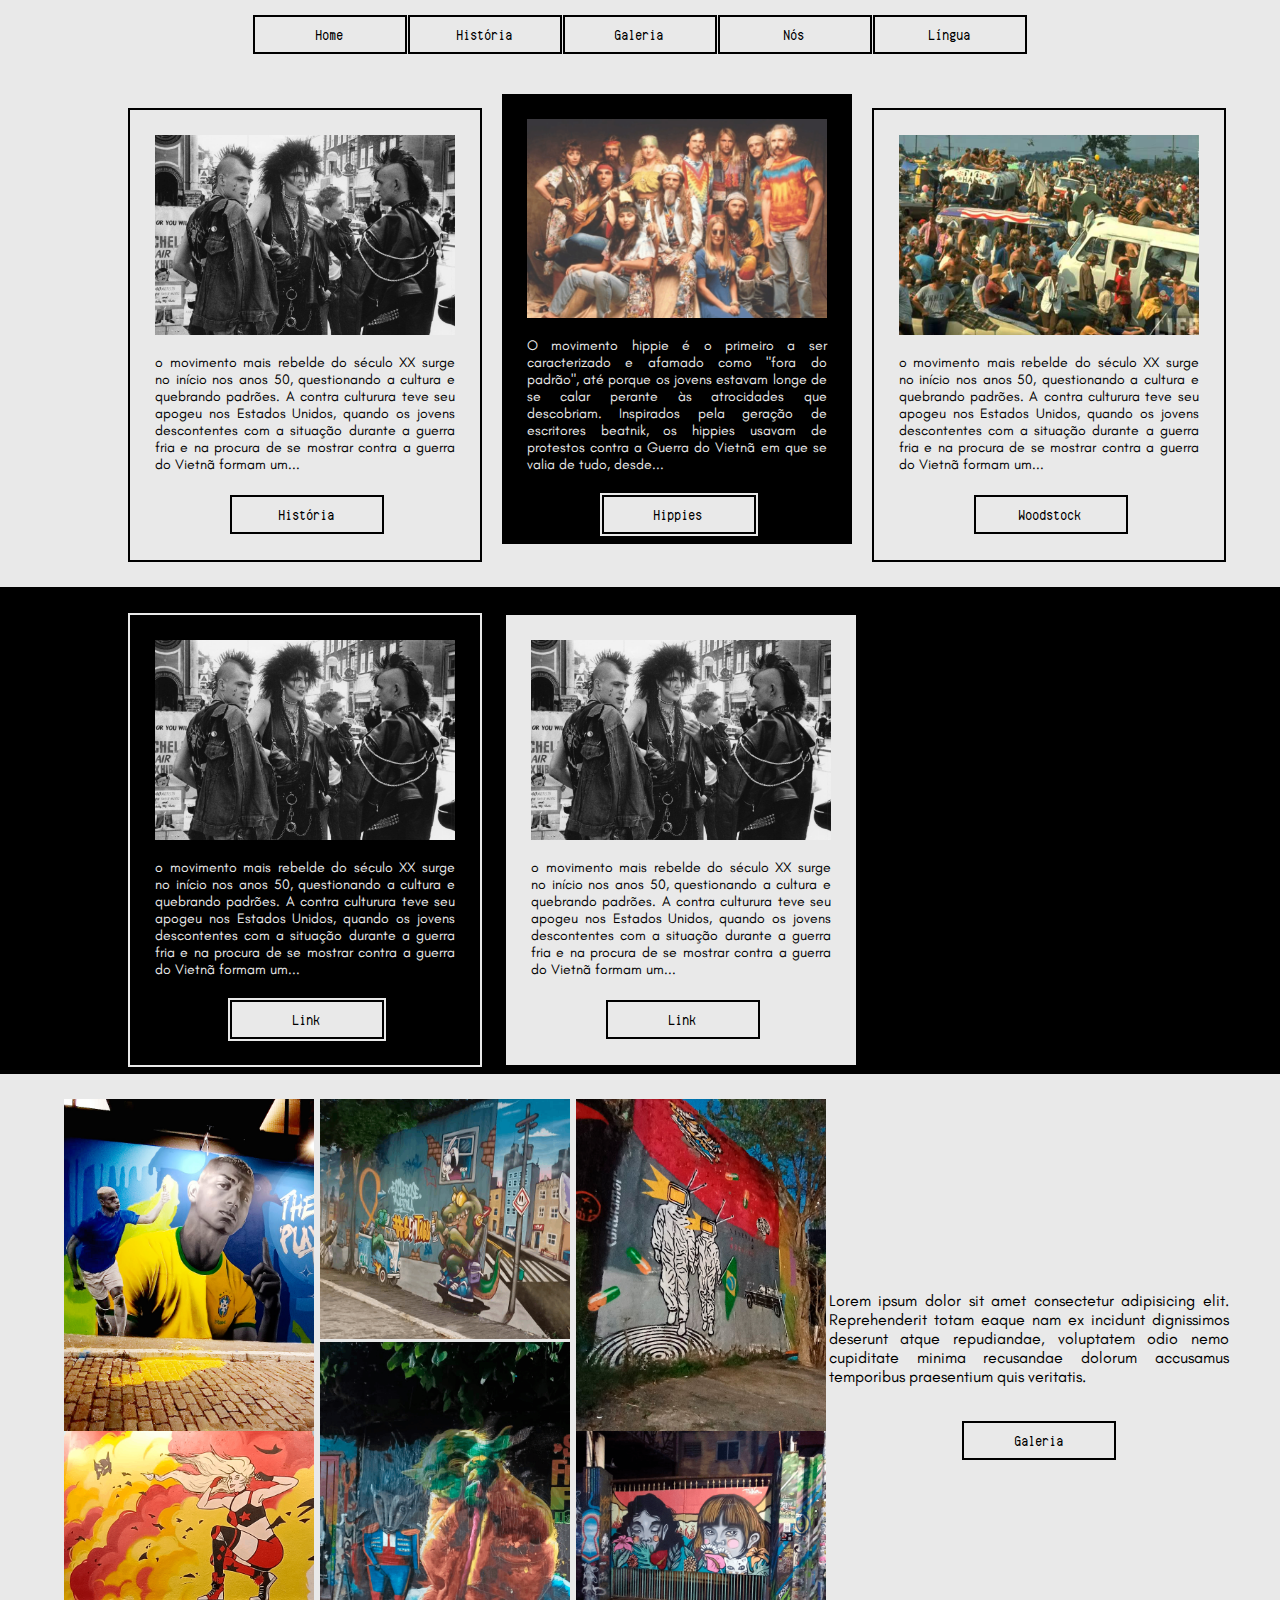
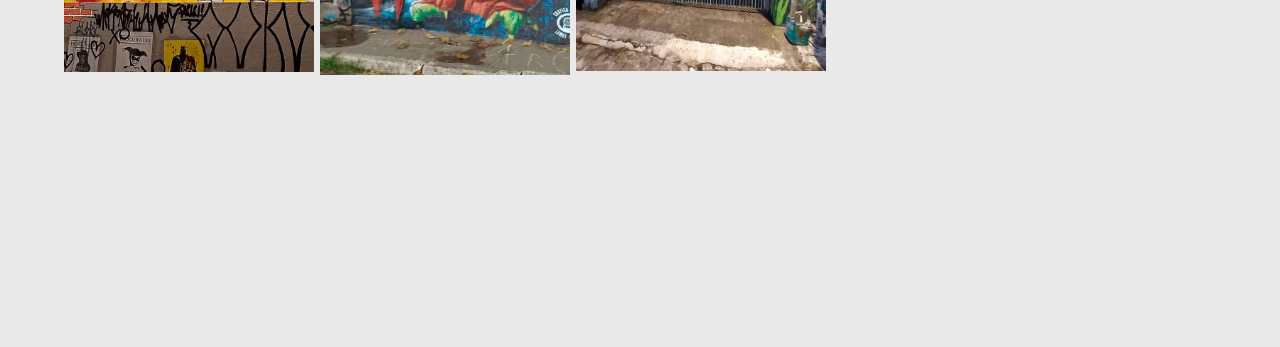
==== commit bc18e21d: "textos add iniciada a parte punk e seja o que deus quiser pq tá incompleto." ====
--- a/home.html
+++ b/home.html
@@ -55,11 +55,7 @@
       <div id="quadrados" class="quadrado2">
         <img src="imagens/varioshippie.png" alt="" />
         <p>
-          o movimento mais rebelde do século XX surge no início nos anos 50,
-          questionando a cultura e quebrando padrões. A contra culturura teve
-          seu apogeu nos Estados Unidos, quando os jovens descontentes com a
-          situação durante a guerra fria e na procura de se mostrar contra a
-          guerra do Vietnã formam um...
+          O movimento hippie é o primeiro a ser caracterizado e afamado como "fora do padrão", até porque os jovens estavam longe de se calar perante às atrocidades que descobriam. Inspirados pela geração de escritores beatnik, os hippies usavam de protestos contra a Guerra do Vietnã em que se valia de tudo, desde...
         </p>
         <table>
           <td><a href="historia.html#hipongas">Hippies</a></td>
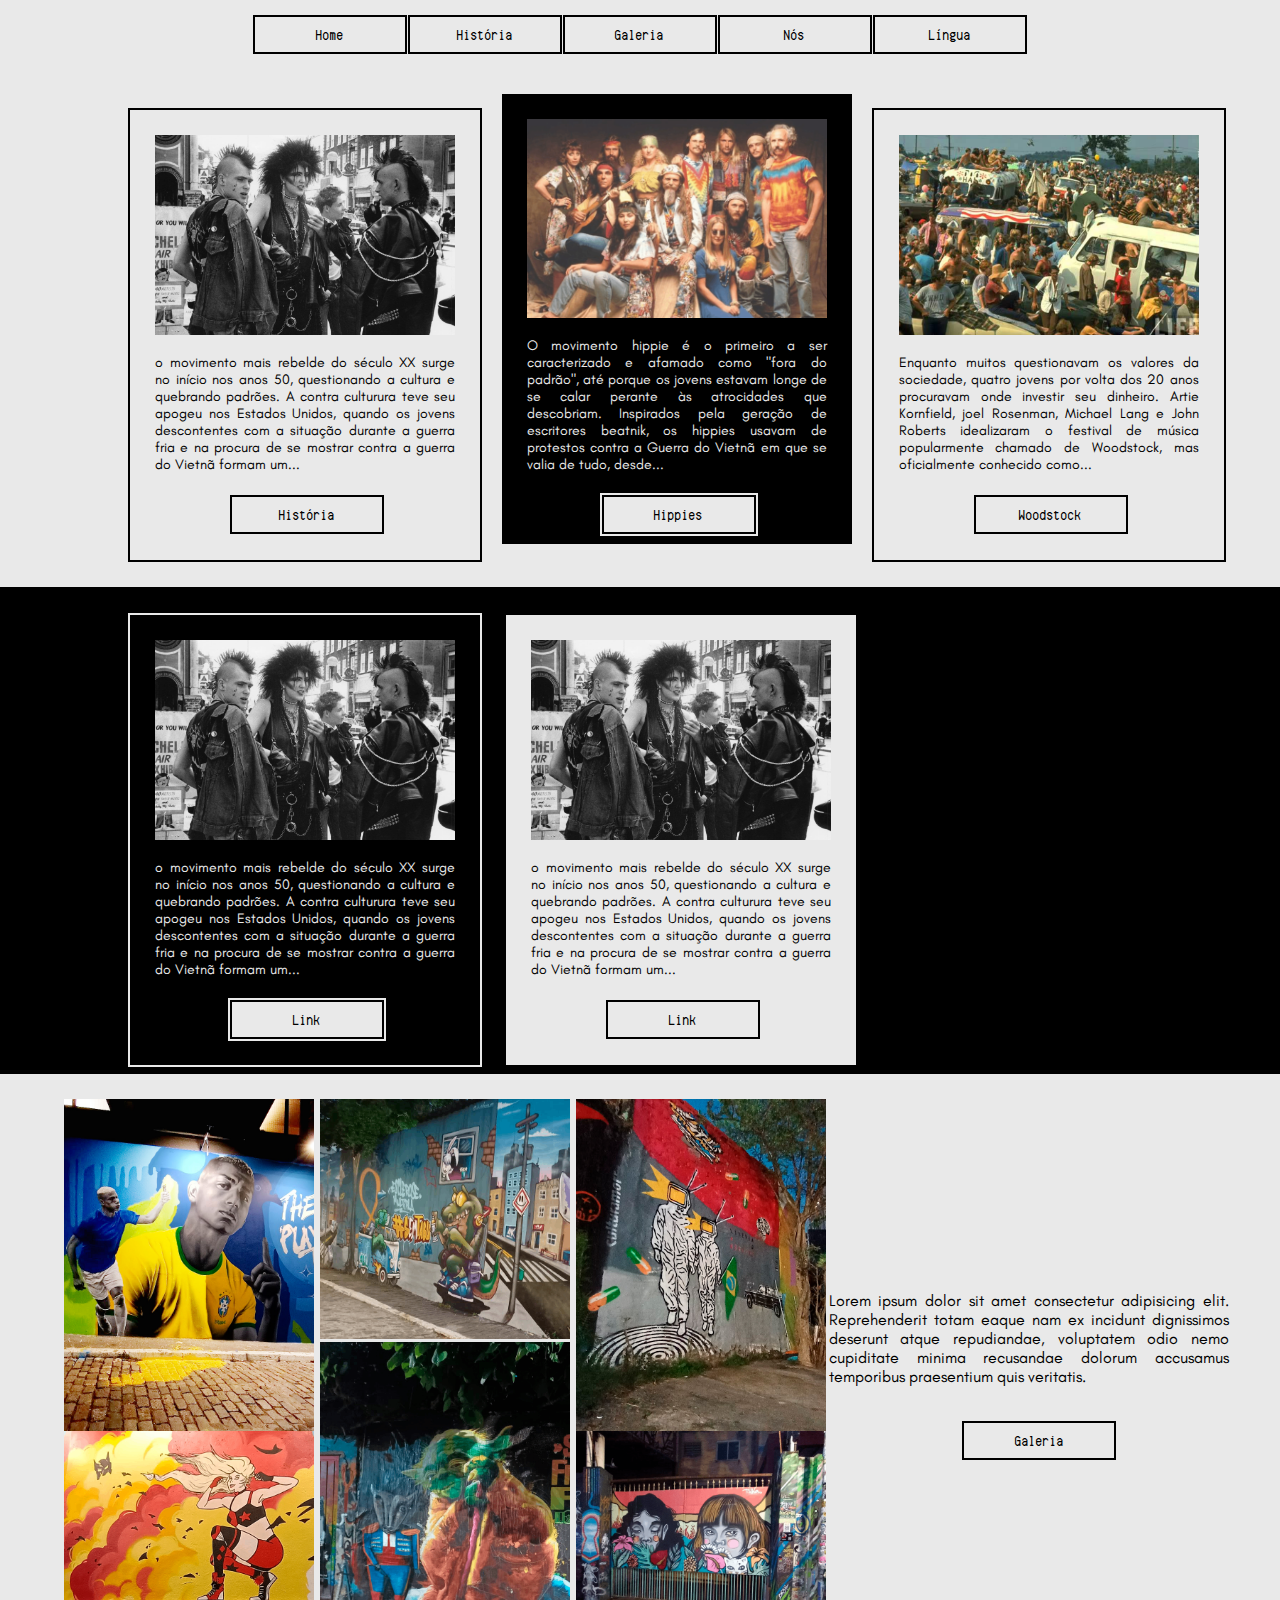
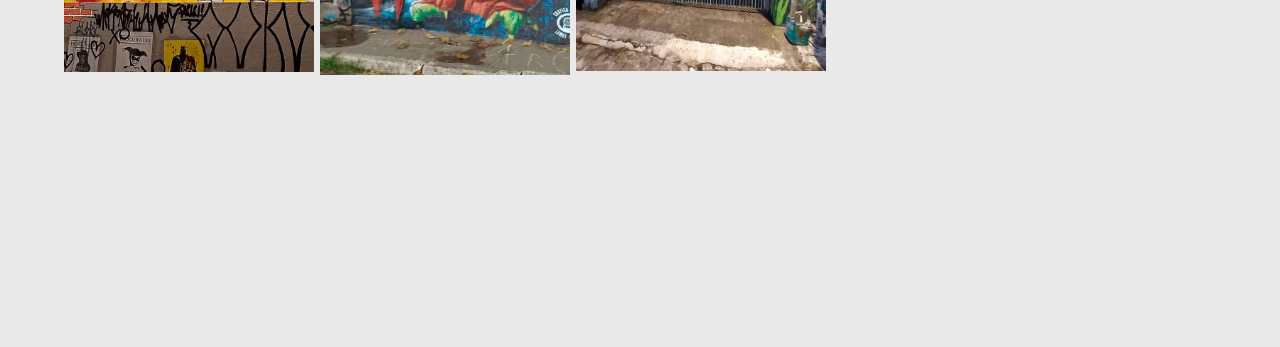
==== commit e09a799f: "aaaaa" ====
--- a/home.html
+++ b/home.html
@@ -1,3 +1,4 @@
+
 <!DOCTYPE html>
 <html lang="pt-br">
   <head>
@@ -67,11 +68,7 @@
       <div id="quadrados" class="quadrado3">
         <img src="imagens/minigalera.png" alt="" />
         <p>
-          o movimento mais rebelde do século XX surge no início nos anos 50,
-          questionando a cultura e quebrando padrões. A contra culturura teve
-          seu apogeu nos Estados Unidos, quando os jovens descontentes com a
-          situação durante a guerra fria e na procura de se mostrar contra a
-          guerra do Vietnã formam um...
+          Enquanto muitos questionavam os valores da sociedade, quatro jovens por volta dos 20 anos procuravam onde investir seu dinheiro. Artie Kornfield, joel Rosenman, Michael Lang e John Roberts idealizaram o festival de música popularmente chamado de Woodstock, mas oficialmente conhecido como...
         </p>
         <table>
           <td><a href="historia.html#Woodstock">Woodstock</a></td>
